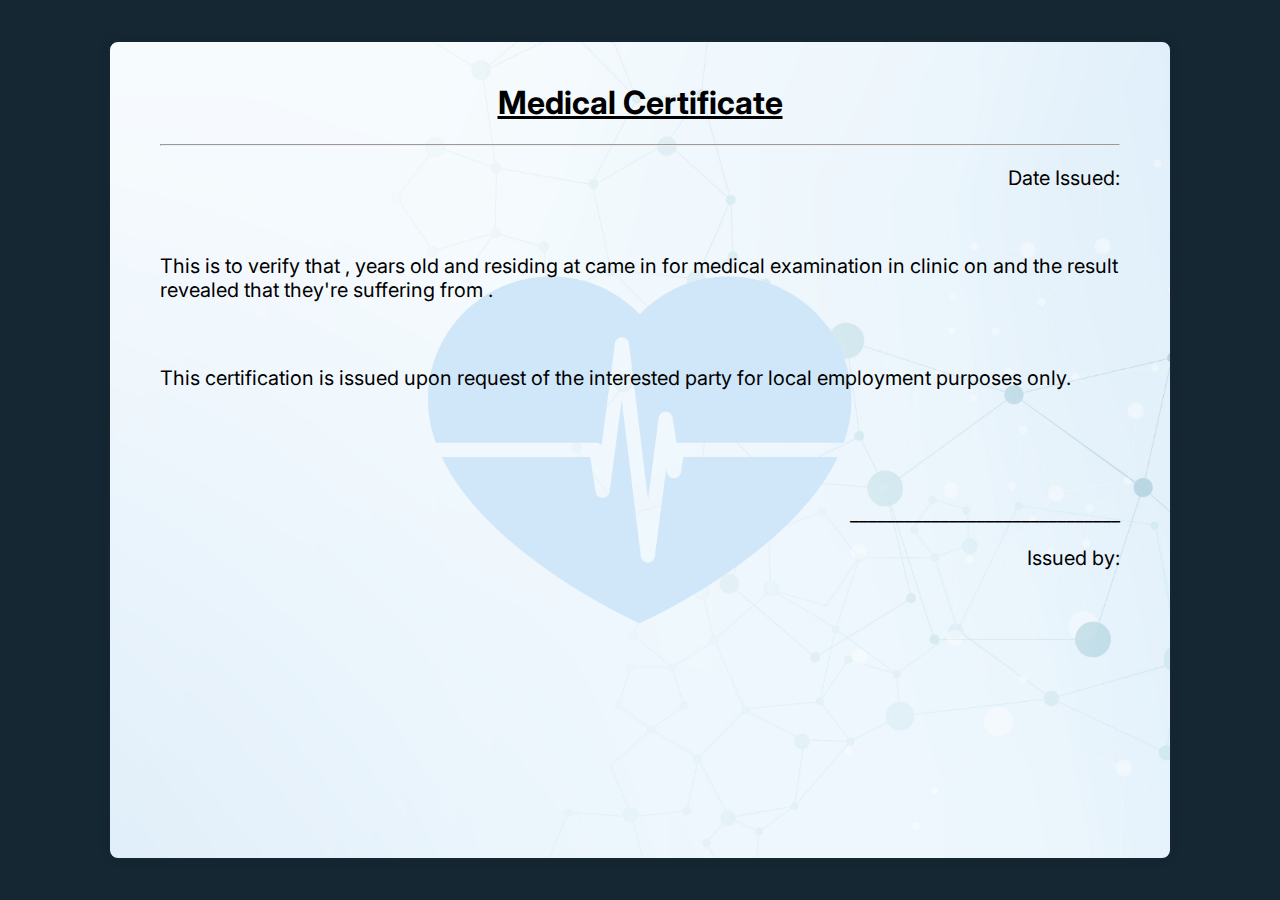
==== medical-cert.html @ 69f562e7 "initial pero tapos" ====
<html>
    <head>
        <title>Medical - Certificate</title>

        <!-- google-font  -->
        <link rel="preconnect" href="https://fonts.googleapis.com">
        <link rel="preconnect" href="https://fonts.gstatic.com" crossorigin>
        <link href="https://fonts.googleapis.com/css2?family=Inter:wght@100..900&display=swap" rel="stylesheet">

        <link rel="icon" href="./for-graphics/clipboard_pulse.svg">
        
        <style>
            body {
                background: #152733;
                font-family: 'Inter', sans-serif;
                margin: 0px;
                display: flex;
                justify-content: center; 
            }
            .certificate-container {
                background-image: url(./for-graphics/med-cert-bg.png);
                background-size: cover;
                background-position: center;
                box-shadow: 0 0 10px rgba(0, 0, 0, 0.1);
                width: 75%;
                margin: 40px 0;
                border: 2px solid #152733;
                padding: 20px 50px;
                border-radius: 10px;
            }
            .certificate-container h1 {
                text-align: center;
                text-decoration: underline;
            }
            #date,.footer {
                font-size: 20px;
                text-align: end;
            }
            .body{
                font-size:20px !important;
            }
        </style>
    </head>
    <body>
        <div class="certificate-container">
            <h1>Medical Certificate</h1>
            <hr>
            <p id="date">Date Issued: <!--DATE--></p>
            <div class="body">
                <br>
                <p>This is to verify that <strong><!--NAME--></strong>,  <strong><!--AGE--></strong> years old <strong><!--SEX--></strong> and residing at <strong><!--ADDRESS--></strong> came in for medical examination in clinic on <strong><!--DATE_I--></strong> and the result revealed that they're suffering from <strong><!--ILLNESS--></strong>.</p>
                <br>
                <p>This certification is issued upon request of the interested party for local employment purposes only.</p>
                <br>
                <br>
                <br>
            </div>
            
            <div class="footer">
                <p>______________________________</p>
                <p>Issued by: <strong><!--DOC--></strong></p>
            </div>
            
        </div>
    </body>
</html>
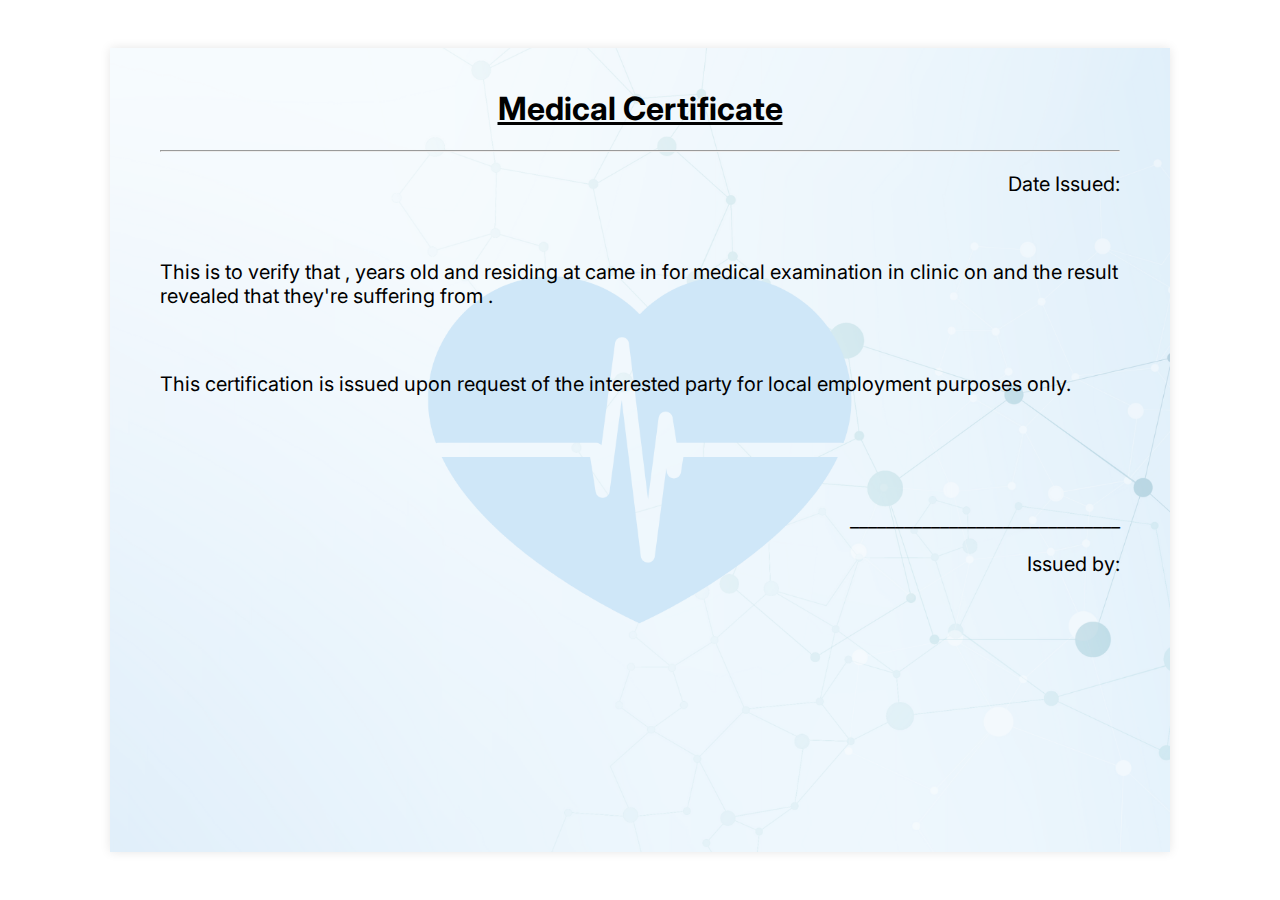
==== commit 32e4bca4: "design revision for cert" ====
--- a/medical-cert.html
+++ b/medical-cert.html
@@ -11,7 +11,7 @@
         
         <style>
             body {
-                background: #152733;
+                background-color: white !important;
                 font-family: 'Inter', sans-serif;
                 margin: 0px;
                 display: flex;
@@ -23,10 +23,8 @@
                 background-position: center;
                 box-shadow: 0 0 10px rgba(0, 0, 0, 0.1);
                 width: 75%;
-                margin: 40px 0;
-                border: 2px solid #152733;
+                margin: 0.5in;
                 padding: 20px 50px;
-                border-radius: 10px;
             }
             .certificate-container h1 {
                 text-align: center;
